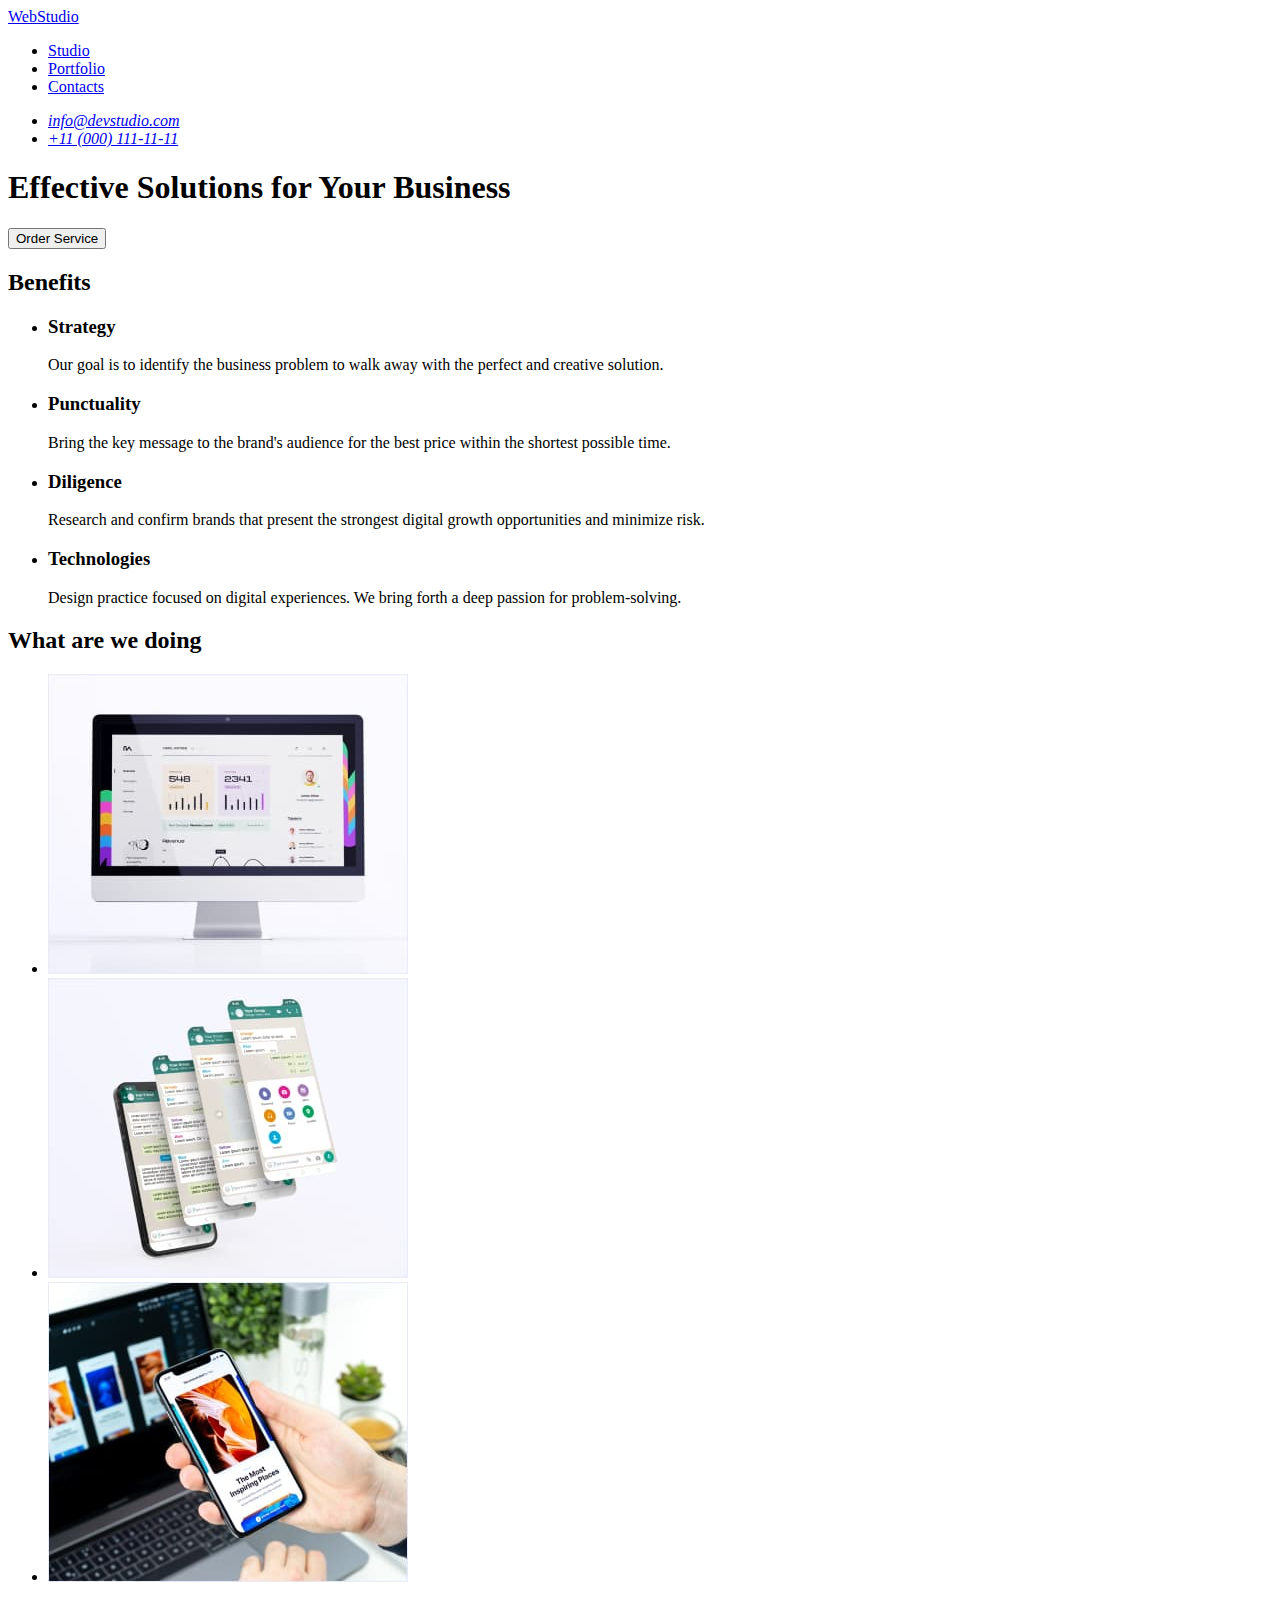
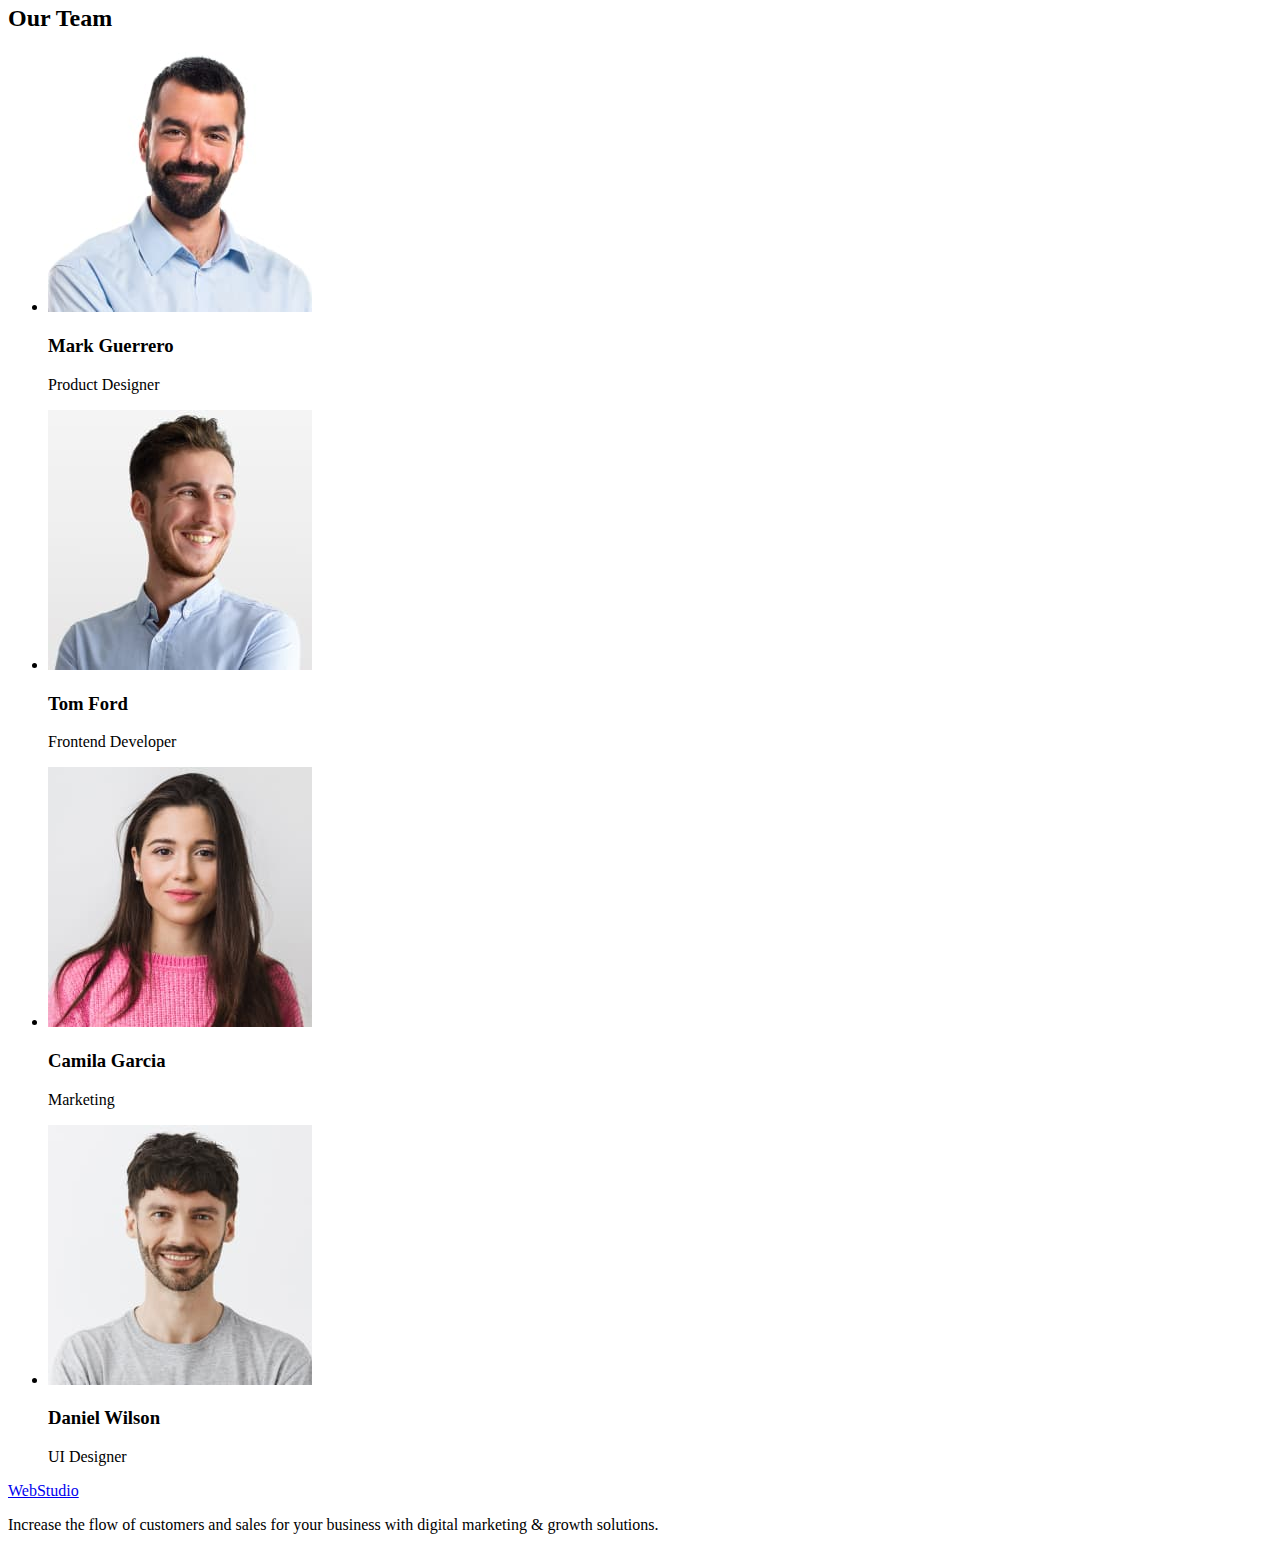
==== index.html @ dbdbc8a0 "Add files via upload" ====
<!DOCTYPE html>
<html lang="en">
<head>
    <meta charset="UTF-8">
    <meta http-equiv="X-UA-Compatible" content="IE=edge">
    <meta name="viewport" content="width=device-width, initial-scale=1.0">
    <title>Студія</title>
</head>

<body>
    <header>
        <nav>
            <a href="./index.html">WebStudio</a>
            <ul>
                <li>
                    <a href="/">Studio</a>
                </li>
                <li>
                    <a href="/">Portfolio</a>
                </li>
                <li>
                    <a href="/">Contacts</a>
                </li>
            </ul>
        </nav>
        <address>
            <ul>
                <li><a href="mailto:info@devstudio.com">info@devstudio.com</a></li>
                <li><a href="tel:+110001111111">+11 (000) 111-11-11</a></li>
            </ul>
        </address>
    </header>

    <main>
        <section>
            <h1>Effective Solutions
            for Your Business</h1>
            <button type="button">Order Service</button>
        </section>

        <section>
            <h2>Benefits</h2>
            <ul>
                <li>
                    <h3>Strategy</h3>
                    <p>
                    Our goal is to identify the business problem to walk away with the perfect and creative solution.
                    </p>
                </li>
                <li>
                    <h3>Punctuality</h3>
                    <p>
                    Bring the key message to the brand's audience for the best price within the shortest possible time.
                    </p>
                </li>
                <li>
                    <h3>Diligence</h3>
                    <p>
                    Research and confirm brands that present the strongest digital growth opportunities and minimize risk.
                    </p>
                </li>
                <li>
                    <h3>Technologies</h3>
                    <p>
                    Design practice focused on digital experiences. We bring forth a deep passion for problem-solving.
                    </p>
                </li>
            </ul>
        </section>

        <section>
            <h2>What are we doing</h2>
            <ul>
                <li>
                    <img src="./images/img-1.jpg" alt="monitor of computer with charts" width="360" height="300">
                </li>
                <li>
                    <img src="./images/img-2.jpg" alt="screenshots" width="360" height="300">
                </li>
                <li>
                    <img src="./images/img-3.jpg" alt="phone" width="360" height="300">
                </li>
            </ul>
        </section>

        <section>
            <h2>Our Team</h2>
            <ul>
                <li>
                    <img src="./images/team-1.jpg" alt="Photo of Mark Guerrero" width="264" height="260">
                    <h3>Mark Guerrero</h3>
                    <p>Product Designer</p>
                </li>
                <li>
                    <img src="./images/team-2.jpg" alt="Photo of Tom Ford" width="264" height="260">
                    <h3>Tom Ford</h3>
                    <p>Frontend Developer</p>
                </li>
                <li>
                    <img src="./images/team-3.jpg" alt="Photo of Camila Garcia" width="264" height="260">
                    <h3>Camila Garcia</h3>
                    <p>Marketing</p>
                </li>
                <li>
                    <img src="./images/team-4.jpg" alt="Photo of Daniel Wilson" width="264" height="260">
                    <h3>Daniel Wilson</h3>
                    <p>UI Designer</p>
                </li>
            </ul>
        </section>
    </main>

    <footer>
        <a href="./index.html">WebStudio</a>
        <p>
        Increase the flow of customers and sales for your business with digital marketing & growth solutions.
        </p>
    </footer>
</body>
</html>
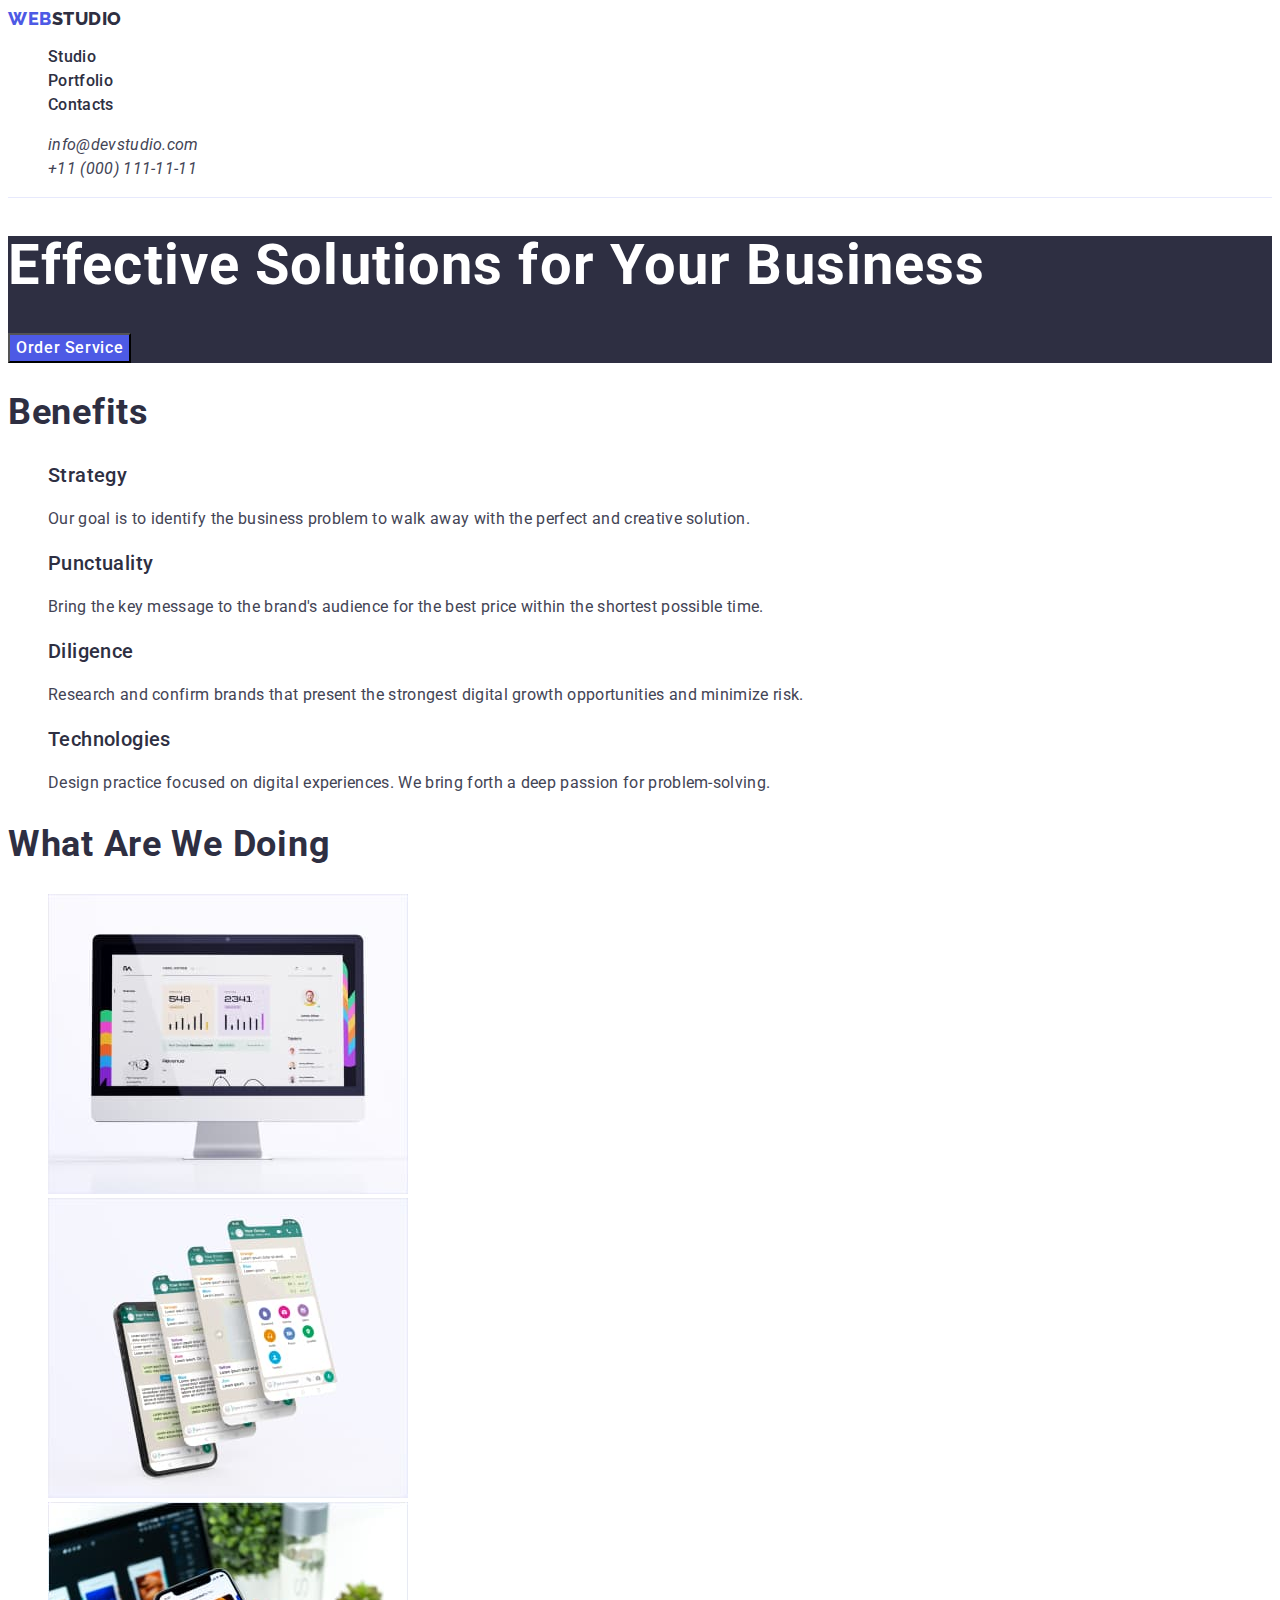
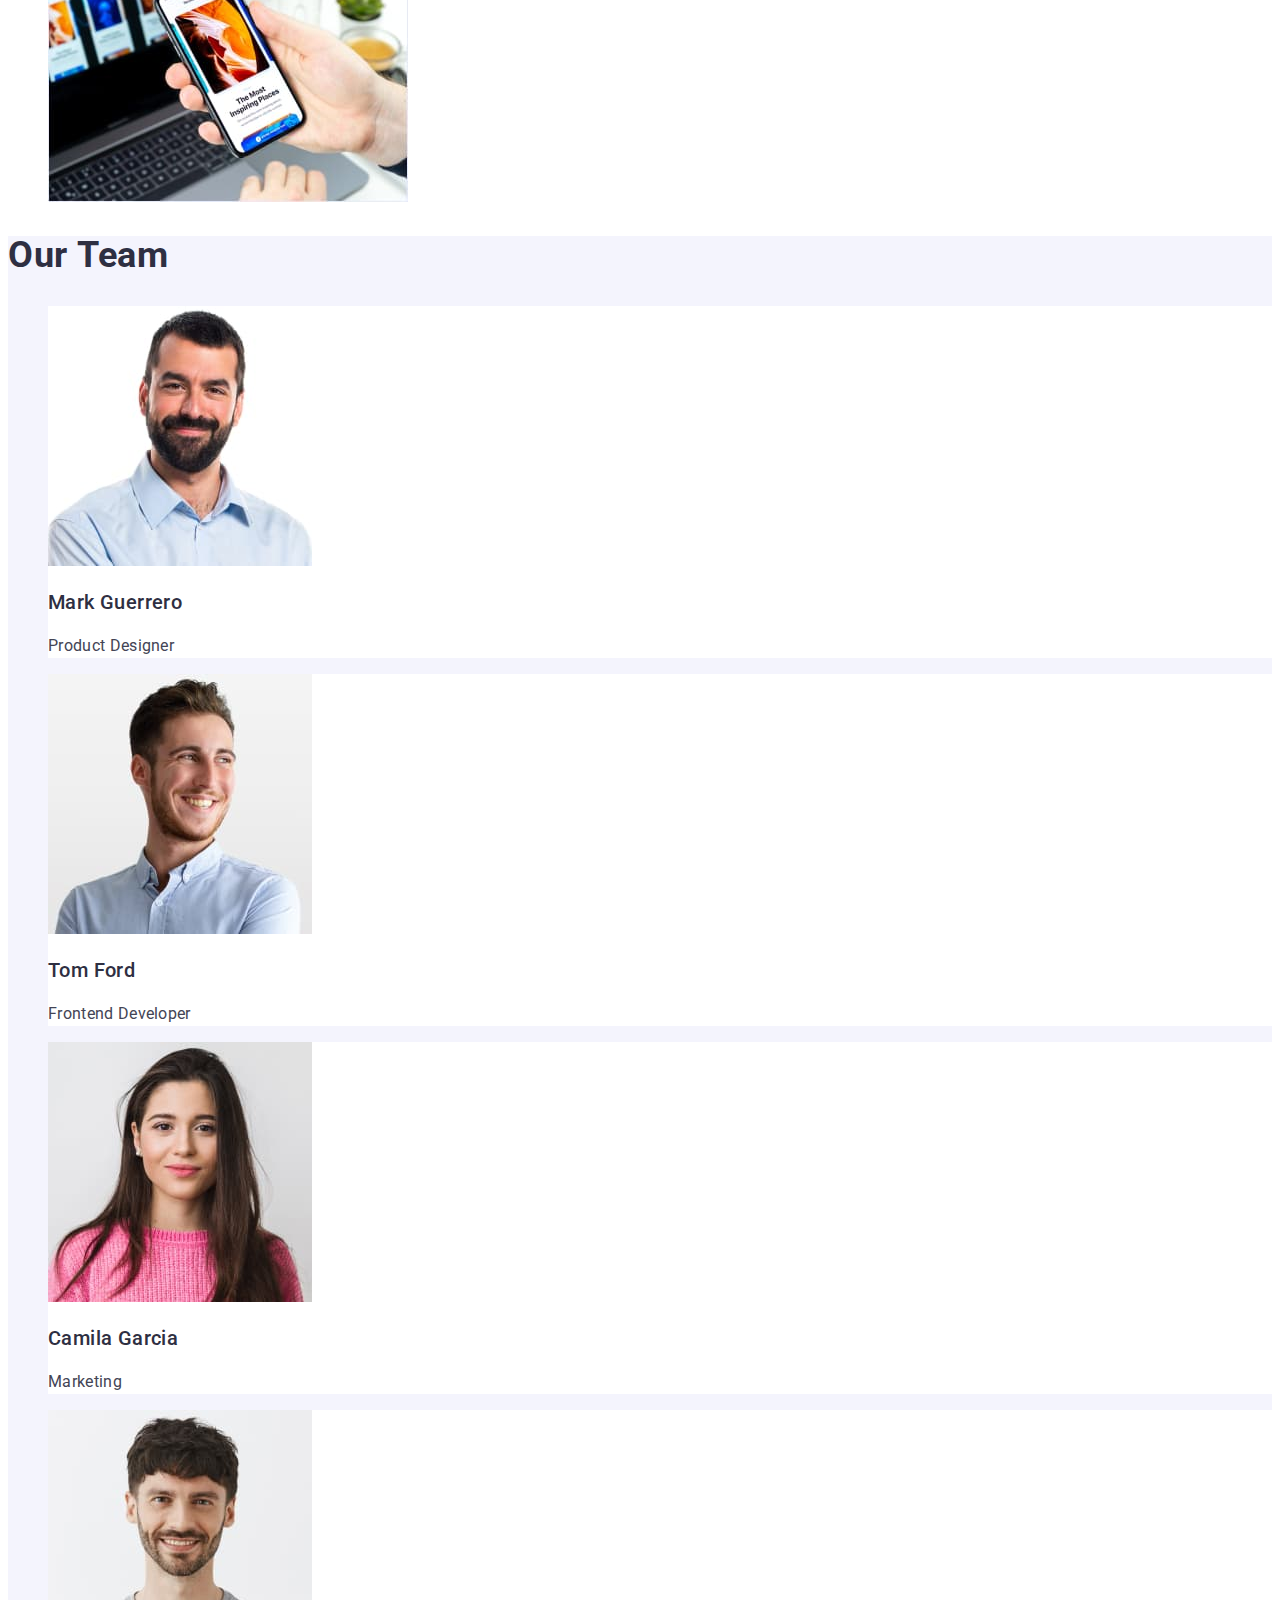
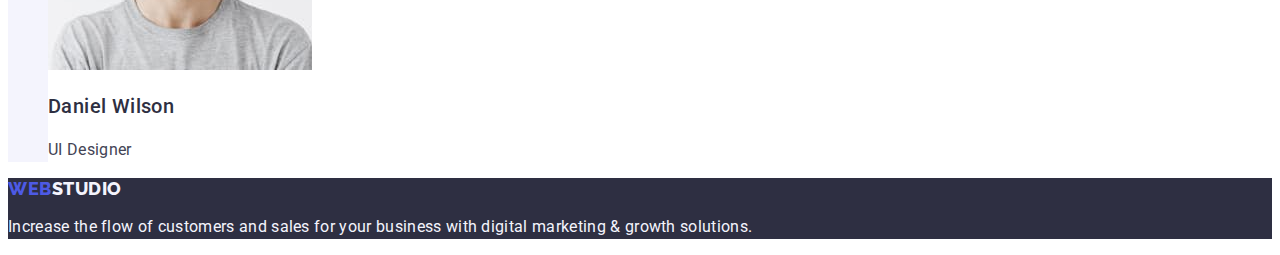
==== commit ba6ddf46: "commit 1" ====
--- a/index.html
+++ b/index.html
@@ -4,115 +4,120 @@
     <meta charset="UTF-8">
     <meta http-equiv="X-UA-Compatible" content="IE=edge">
     <meta name="viewport" content="width=device-width, initial-scale=1.0">
-    <title>Студія</title>
+    <link rel="stylesheet" href="./css/styles.css">
+    <link rel="preconnect" href="https://fonts.googleapis.com">
+    <link rel="preconnect" href="https://fonts.gstatic.com" crossorigin>
+    <link href="https://fonts.googleapis.com/css2?family=Raleway:wght@800&family=Roboto:wght@400;500;700;900&display=swap"
+        rel="stylesheet">
+    <title>WebStudio</title>
 </head>
 
 <body>
-    <header>
-        <nav>
-            <a href="./index.html">WebStudio</a>
-            <ul>
-                <li>
-                    <a href="/">Studio</a>
+    <header class="header">
+        <nav class="header-navigation">
+            <a class="header-logo-link link" href="./index.html">Web<span>Studio</span></a>
+            <ul class="header-menu-list list">
+                <li class="header-menu-item">
+                    <a class="header-menu-link link" href="./index.html">Studio</a>
                 </li>
-                <li>
-                    <a href="/">Portfolio</a>
+                <li class="header-menu-item">
+                    <a class="header-menu-link link" href="./portfolio.html">Portfolio</a>
                 </li>
-                <li>
-                    <a href="/">Contacts</a>
-                </li>
+                <li class="header-menu-item">
+                    <a class="header-menu-link link" href="/">Contacts</a>
+                </li>   
             </ul>
         </nav>
-        <address>
-            <ul>
-                <li><a href="mailto:info@devstudio.com">info@devstudio.com</a></li>
-                <li><a href="tel:+110001111111">+11 (000) 111-11-11</a></li>
+        <address class="header-address">
+            <ul class="header-address-list list">
+                <li><a class="header-address-link link" href="mailto:info@devstudio.com">info@devstudio.com</a></li>
+                <li><a class="header-address-link link" href="tel:+110001111111">+11 (000) 111-11-11</a></li>
             </ul>
         </address>
     </header>
 
     <main>
-        <section>
-            <h1>Effective Solutions
+        <section class="hero">
+            <h1 class="hero-title">Effective Solutions
             for Your Business</h1>
-            <button type="button">Order Service</button>
+            <button class="hero-btn" type="button">Order Service</button>
         </section>
 
-        <section>
-            <h2>Benefits</h2>
-            <ul>
-                <li>
-                    <h3>Strategy</h3>
-                    <p>
+        <section class="benefits">
+            <h2 class="benefits-title studio-title">Benefits</h2>
+            <ul class="benefits-list list">
+                <li class="benefits-item">
+                    <h3 class="benefits-subtitle section-subtitles">Strategy</h3>
+                    <p class="benefits-item-text section-text">
                     Our goal is to identify the business problem to walk away with the perfect and creative solution.
                     </p>
                 </li>
-                <li>
-                    <h3>Punctuality</h3>
-                    <p>
+                <li class="benefits-item">
+                    <h3 class="benefits-subtitle section-subtitles">Punctuality</h3>
+                    <p class="benefits-item-text section-text">
                     Bring the key message to the brand's audience for the best price within the shortest possible time.
                     </p>
                 </li>
-                <li>
-                    <h3>Diligence</h3>
-                    <p>
+                <li class="benefits-item">
+                    <h3 class="benefits-subtitle section-subtitles">Diligence</h3>
+                    <p class="benefits-item-text section-text">
                     Research and confirm brands that present the strongest digital growth opportunities and minimize risk.
                     </p>
                 </li>
-                <li>
-                    <h3>Technologies</h3>
-                    <p>
+                <li class="benefits-item">
+                    <h3 class="benefits-subtitle section-subtitles">Technologies</h3>
+                    <p class="benefits-item-text section-text">
                     Design practice focused on digital experiences. We bring forth a deep passion for problem-solving.
                     </p>
                 </li>
             </ul>
         </section>
 
-        <section>
-            <h2>What are we doing</h2>
-            <ul>
-                <li>
+        <section class="services">
+            <h2 class="services-title studio-title">What are we doing</h2>
+            <ul class="services-list list">
+                <li class="services-item">
                     <img src="./images/img-1.jpg" alt="monitor of computer with charts" width="360" height="300">
                 </li>
-                <li>
+                <li class="services-item">
                     <img src="./images/img-2.jpg" alt="screenshots" width="360" height="300">
                 </li>
-                <li>
+                <li class="services-item">
                     <img src="./images/img-3.jpg" alt="phone" width="360" height="300">
                 </li>
             </ul>
         </section>
 
-        <section>
-            <h2>Our Team</h2>
-            <ul>
-                <li>
+        <section class="team">
+            <h2 class="team-title studio-title">Our Team</h2>
+            <ul class="team-list list">
+                <li class="team-item">
                     <img src="./images/team-1.jpg" alt="Photo of Mark Guerrero" width="264" height="260">
-                    <h3>Mark Guerrero</h3>
-                    <p>Product Designer</p>
+                    <h3 class="team-subtitle section-subtitles">Mark Guerrero</h3>
+                    <p class="team-item-text section-text">Product Designer</p>
                 </li>
-                <li>
+                <li class="team-item">
                     <img src="./images/team-2.jpg" alt="Photo of Tom Ford" width="264" height="260">
-                    <h3>Tom Ford</h3>
-                    <p>Frontend Developer</p>
+                    <h3 class="team-subtitle section-subtitles">Tom Ford</h3>
+                    <p class="team-item-text section-text">Frontend Developer</p>
                 </li>
-                <li>
+                <li class="team-item">
                     <img src="./images/team-3.jpg" alt="Photo of Camila Garcia" width="264" height="260">
-                    <h3>Camila Garcia</h3>
-                    <p>Marketing</p>
+                    <h3 class="team-subtitle section-subtitles">Camila Garcia</h3>
+                    <p class="team-item-text section-text">Marketing</p>
                 </li>
-                <li>
+                <li class="team-item">
                     <img src="./images/team-4.jpg" alt="Photo of Daniel Wilson" width="264" height="260">
-                    <h3>Daniel Wilson</h3>
-                    <p>UI Designer</p>
+                    <h3 class="team-subtitle section-subtitles">Daniel Wilson</h3>
+                    <p class="team-item-text section-text">UI Designer</p>
                 </li>
             </ul>
         </section>
     </main>
 
-    <footer>
-        <a href="./index.html">WebStudio</a>
-        <p>
+    <footer class="footer">
+        <a class="footer-logo-link link" href="./index.html">Web<span>Studio</span></a>
+        <p class="footer-text">
         Increase the flow of customers and sales for your business with digital marketing & growth solutions.
         </p>
     </footer>
--- a/css/styles.css
+++ b/css/styles.css
@@ -0,0 +1,252 @@
+/*? -------------GENERAL------------ */
+
+:root {
+    --navy-text: #2E2F42;
+    --iris-brand: #4D5AE5;
+    --white-text: #FFFFFF;
+    --cloud-text: #F4F4FD;
+    --ocean-color: #404BBF;
+    --slate-general: color: #434455;
+    --accent-color: #E7E9FC;
+}
+
+body {
+    font-family: 'Roboto', 'Montserrat', 'Open Sans', sans-serif;
+    color: #434455; 
+}
+
+.link {
+    text-decoration: none;
+}
+
+.list {
+    list-style-type: none;
+}
+
+.section-subtitles {
+    font-weight: 500;
+    font-size: 20px;
+    line-height: 1.20;
+    letter-spacing: 0.02em;
+    color: var(--navy-text);
+}
+
+.section-text {
+    font-size: 16px;
+    line-height: 1.50;
+    letter-spacing: 0.02em;
+    color: inherit;
+}
+
+.studio-title {
+    font-weight: 700;
+    font-size: 36px;
+    line-height: 1.11;
+    letter-spacing: 0.02em;
+    text-transform: capitalize;
+    color: var(--navy-text);
+}
+
+/*! -------------INDEX------------ */
+
+/*? -------------HEADER------------ */
+
+.header {
+    background: var(--white-text);
+    border-bottom: 1px solid #E7E9FC;
+}
+
+.header-navigation {}
+
+.header-logo-link {
+    font-family: 'Raleway';
+    font-weight: 800;
+    font-size: 18px;
+    line-height: 1.17;
+    letter-spacing: 0.03em;
+    text-transform: uppercase;
+    color: var(--iris-brand);
+}
+
+.header-logo-link span {
+    color: var(--navy-text);
+}
+
+.header-menu-list {}
+
+.header-menu-item {}
+
+.header-menu-link {
+    font-weight: 500;
+    font-size: 16px;
+    line-height: 1.50;
+    letter-spacing: 0.02em;
+    color: var(--navy-text);
+}
+
+.header-menu-link:hover,
+.header-menu-link:focus {
+    color: var(--ocean-color);
+}
+
+.header-address {}
+
+.header-address-list {}
+
+.header-address-link {
+    font-size: 16px;
+    line-height: 1.50;
+    letter-spacing: 0.02em;
+    color: inherit;
+}
+
+.header-address-link:hover,
+.header-address-link:focus {
+    color: var(--ocean-color);
+}
+
+/** -------------HERO------------ */
+
+.hero {
+    background: var(--navy-text);
+}
+
+.hero-title {
+    font-weight: 700;
+    font-size: 56px;
+    line-height: 1.07;
+    letter-spacing: 0.02em;
+    color: var(--white-text);
+}
+
+.hero-btn {
+    font-family: inherit;
+    font-weight: 500;
+    font-size: 16px;
+    line-height: 1.50;
+    letter-spacing: 0.04em;
+    color: var(--white-text);
+    background: var(--iris-brand);
+    cursor: pointer;
+}
+
+.hero-btn:hover,
+.hero-btn:focus {
+    color: var(--white-text);
+    background: var(--ocean-color);
+}
+
+/** -------------BENEFITS------------ */
+
+.benefits {}
+
+.benefits-title {}
+
+.benefits-list {}
+
+.benefits-item {}
+
+.benefits-subtitle {}
+
+.benefits-item-text {}
+
+/** -------------SERVICES------------ */
+
+.services {}
+
+.services-title {}
+
+.services-list {}
+
+.services-item {}
+
+/** -------------TEAM------------ */
+
+.team {
+    background: var(--cloud-text);
+}
+
+.team-title {}
+
+.team-list {}
+
+.team-item {
+    background: var(--white-text);
+}
+
+.team-subtitle {}
+
+.team-item-text {}
+
+
+/*? -------------FOOTER------------ */
+
+.footer {
+    background: var(--navy-text);
+}
+
+.footer-logo-link {
+    font-family: 'Raleway';
+    font-weight: 800;
+    font-size: 18px;
+    line-height: 1.17;
+    letter-spacing: 0.03em;
+    text-transform: uppercase;
+    color: var(--iris-brand);
+}
+
+.footer-logo-link span {
+    color: var(--cloud-text);
+}
+
+.footer-text {
+    font-size: 16px;
+    line-height: 1.50;
+    letter-spacing: 0.02em;
+    color: var(--cloud-text);
+}
+
+
+/*! -------------PORTFOLIO------------ */
+
+.projects {}
+
+.projects-title {}
+
+/** -------------BTN-LIST------------ */
+
+.projects-btn-list {}
+
+.projects-btn-item {}
+
+.projects-btn {
+    font-family: inherit;
+    font-weight: 500;
+    font-size: 16px;
+    line-height: 1.50;
+    letter-spacing: 0.04em;
+    color: var(--iris-brand);
+    background: var(--accent-color);
+    cursor: pointer;
+}
+
+.projects-btn:hover,
+.projects-btn:focus {
+    color: var(--white-text);
+    background: var(--ocean-color);
+}
+
+/** -------------PROJECTS-LIST------------ */
+
+.projects-list {}
+
+.projects-item {}
+
+.projects-link {
+    color: var(--slate-general);
+}
+
+.projects-subtitle {}
+
+.projects-text {}
+
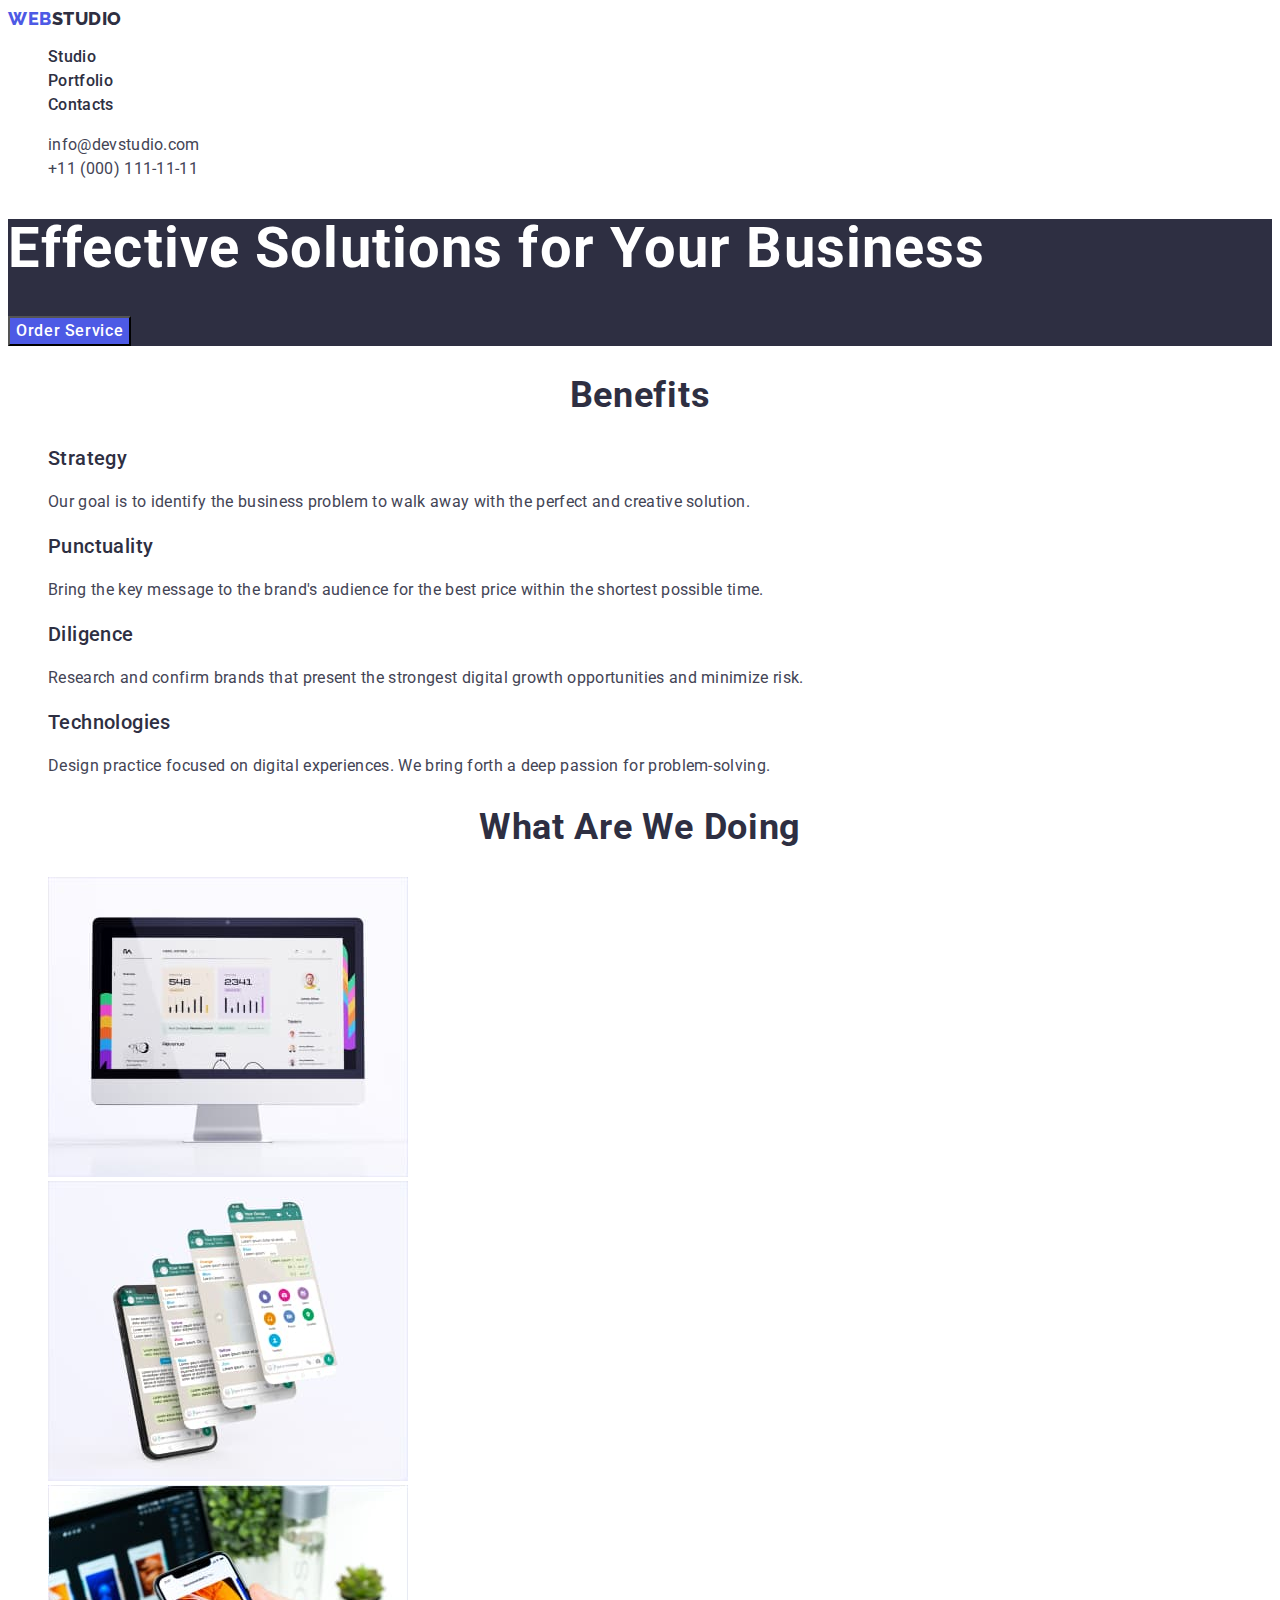
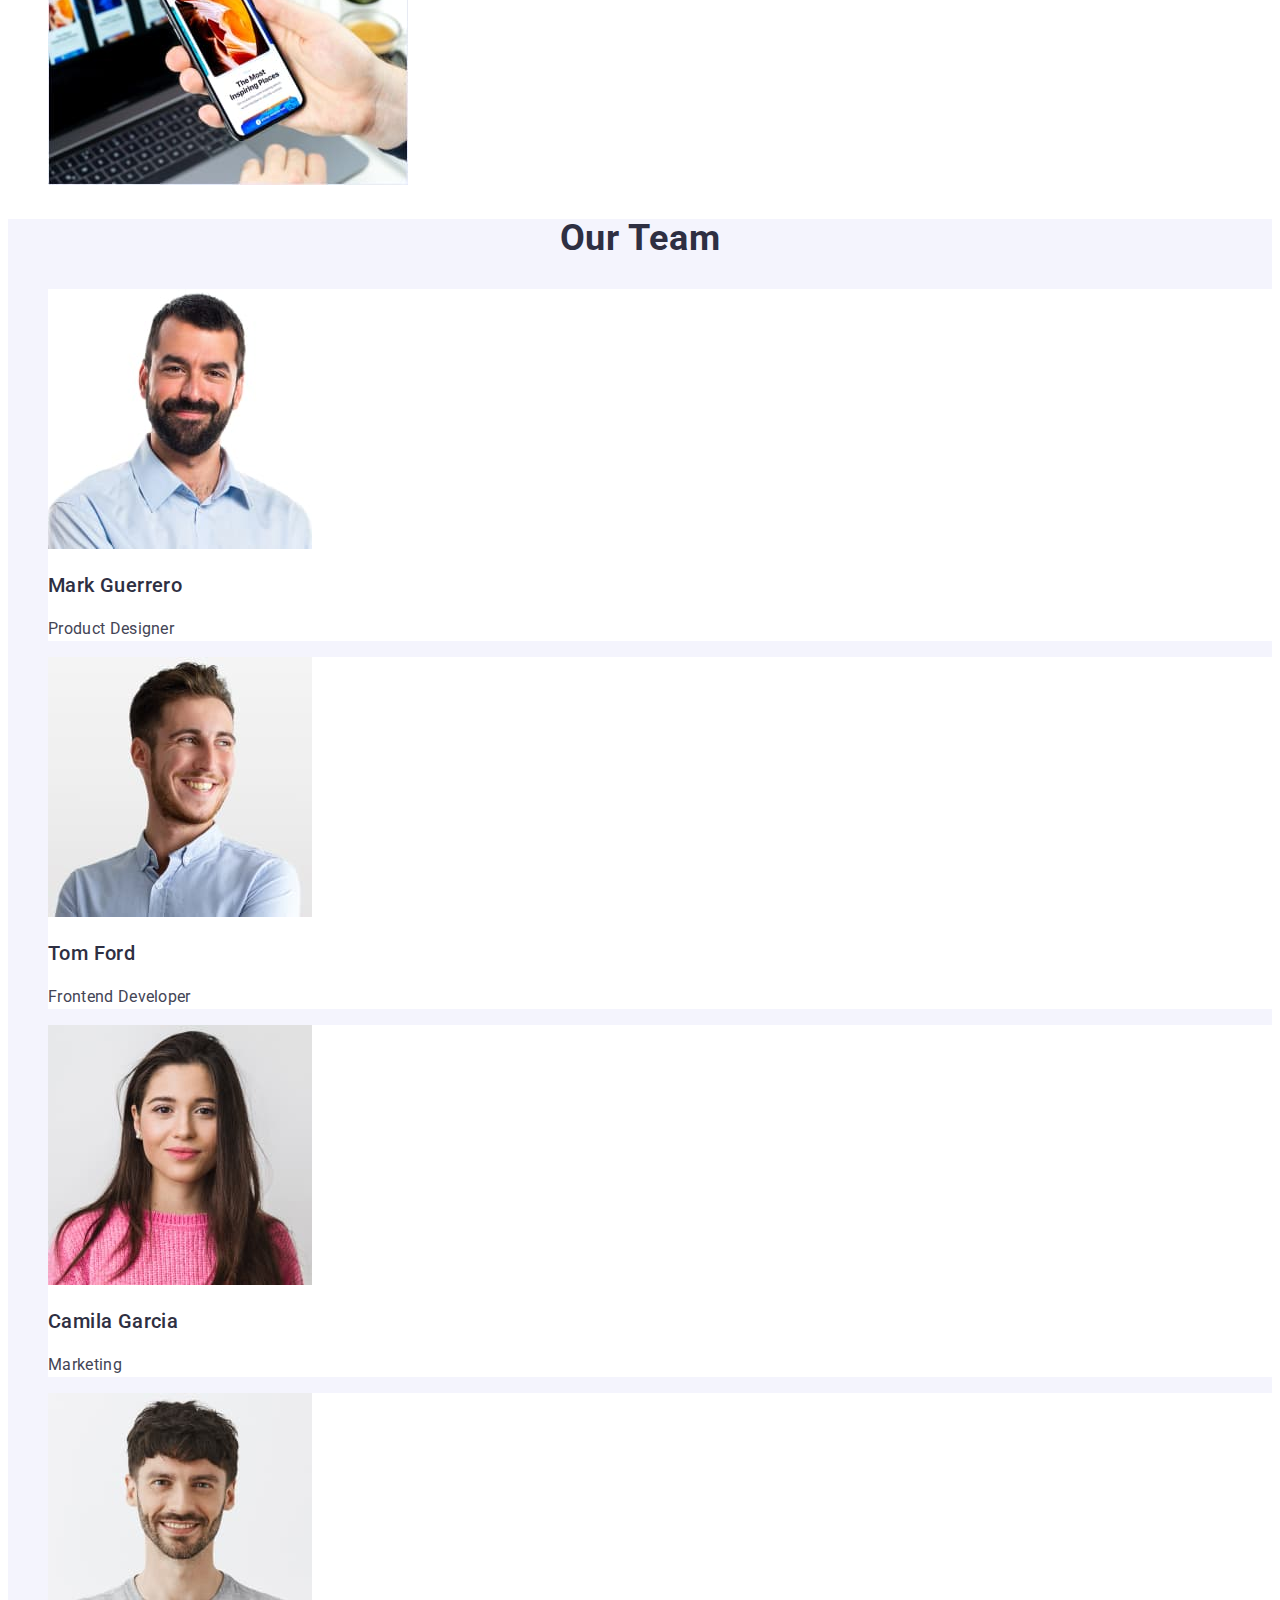
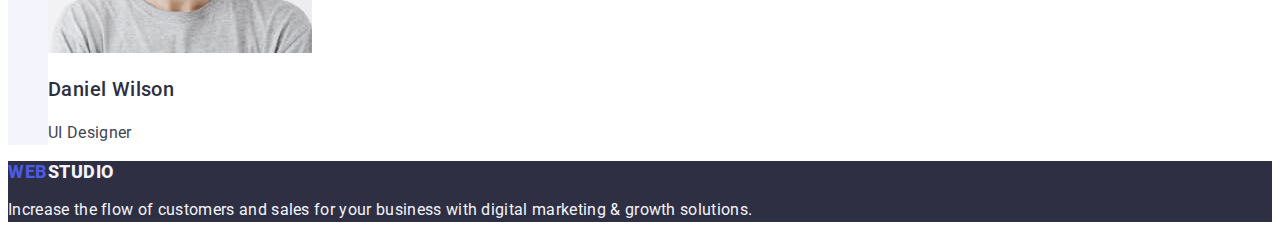
==== commit 5fc6b204: "commit 2" ====
--- a/index.html
+++ b/index.html
@@ -15,7 +15,7 @@
 <body>
     <header class="header">
         <nav class="header-navigation">
-            <a class="header-logo-link link" href="./index.html">Web<span>Studio</span></a>
+            <a class="header-logo-link link" href="./index.html">Web<span class="header-span">Studio</span></a>
             <ul class="header-menu-list list">
                 <li class="header-menu-item">
                     <a class="header-menu-link link" href="./index.html">Studio</a>
@@ -24,7 +24,7 @@
                     <a class="header-menu-link link" href="./portfolio.html">Portfolio</a>
                 </li>
                 <li class="header-menu-item">
-                    <a class="header-menu-link link" href="/">Contacts</a>
+                    <a class="header-menu-link link" href="">Contacts</a>
                 </li>   
             </ul>
         </nav>
@@ -116,7 +116,7 @@
     </main>
 
     <footer class="footer">
-        <a class="footer-logo-link link" href="./index.html">Web<span>Studio</span></a>
+        <a class="footer-logo-link link" href="./index.html">Web<span class="footer-span">Studio</span></a>
         <p class="footer-text">
         Increase the flow of customers and sales for your business with digital marketing & growth solutions.
         </p>
--- a/css/styles.css
+++ b/css/styles.css
@@ -11,8 +11,9 @@
 }
 
 body {
-    font-family: 'Roboto', 'Montserrat', 'Open Sans', sans-serif;
+    font-family: 'Roboto', sans-serif;
     color: #434455; 
+    background-color: #FFFFFF;
 }
 
 .link {
@@ -42,6 +43,7 @@
     font-weight: 700;
     font-size: 36px;
     line-height: 1.11;
+    text-align: center;
     letter-spacing: 0.02em;
     text-transform: capitalize;
     color: var(--navy-text);
@@ -53,13 +55,12 @@
 
 .header {
     background: var(--white-text);
-    border-bottom: 1px solid #E7E9FC;
 }
 
 .header-navigation {}
 
 .header-logo-link {
-    font-family: 'Raleway';
+    font-family: 'Raleway', sans-serif;
     font-weight: 800;
     font-size: 18px;
     line-height: 1.17;
@@ -68,7 +69,7 @@
     color: var(--iris-brand);
 }
 
-.header-logo-link span {
+.header-span {
     color: var(--navy-text);
 }
 
@@ -89,7 +90,9 @@
     color: var(--ocean-color);
 }
 
-.header-address {}
+.header-address {
+    font-style: normal;
+}
 
 .header-address-list {}
 
@@ -120,6 +123,7 @@
 }
 
 .hero-btn {
+    font-family: 'Roboto', sans-serif;
     font-family: inherit;
     font-weight: 500;
     font-size: 16px;
@@ -186,7 +190,7 @@
 }
 
 .footer-logo-link {
-    font-family: 'Raleway';
+    font-family: 'Raleway' sans-serif;
     font-weight: 800;
     font-size: 18px;
     line-height: 1.17;
@@ -195,7 +199,7 @@
     color: var(--iris-brand);
 }
 
-.footer-logo-link span {
+.footer-span {
     color: var(--cloud-text);
 }
 
@@ -220,13 +224,13 @@
 .projects-btn-item {}
 
 .projects-btn {
-    font-family: inherit;
+    font-family: "Roboto", sans-serif;
     font-weight: 500;
     font-size: 16px;
     line-height: 1.50;
     letter-spacing: 0.04em;
     color: var(--iris-brand);
-    background: var(--accent-color);
+    background-color: var(--cloud-text);
     cursor: pointer;
 }
 
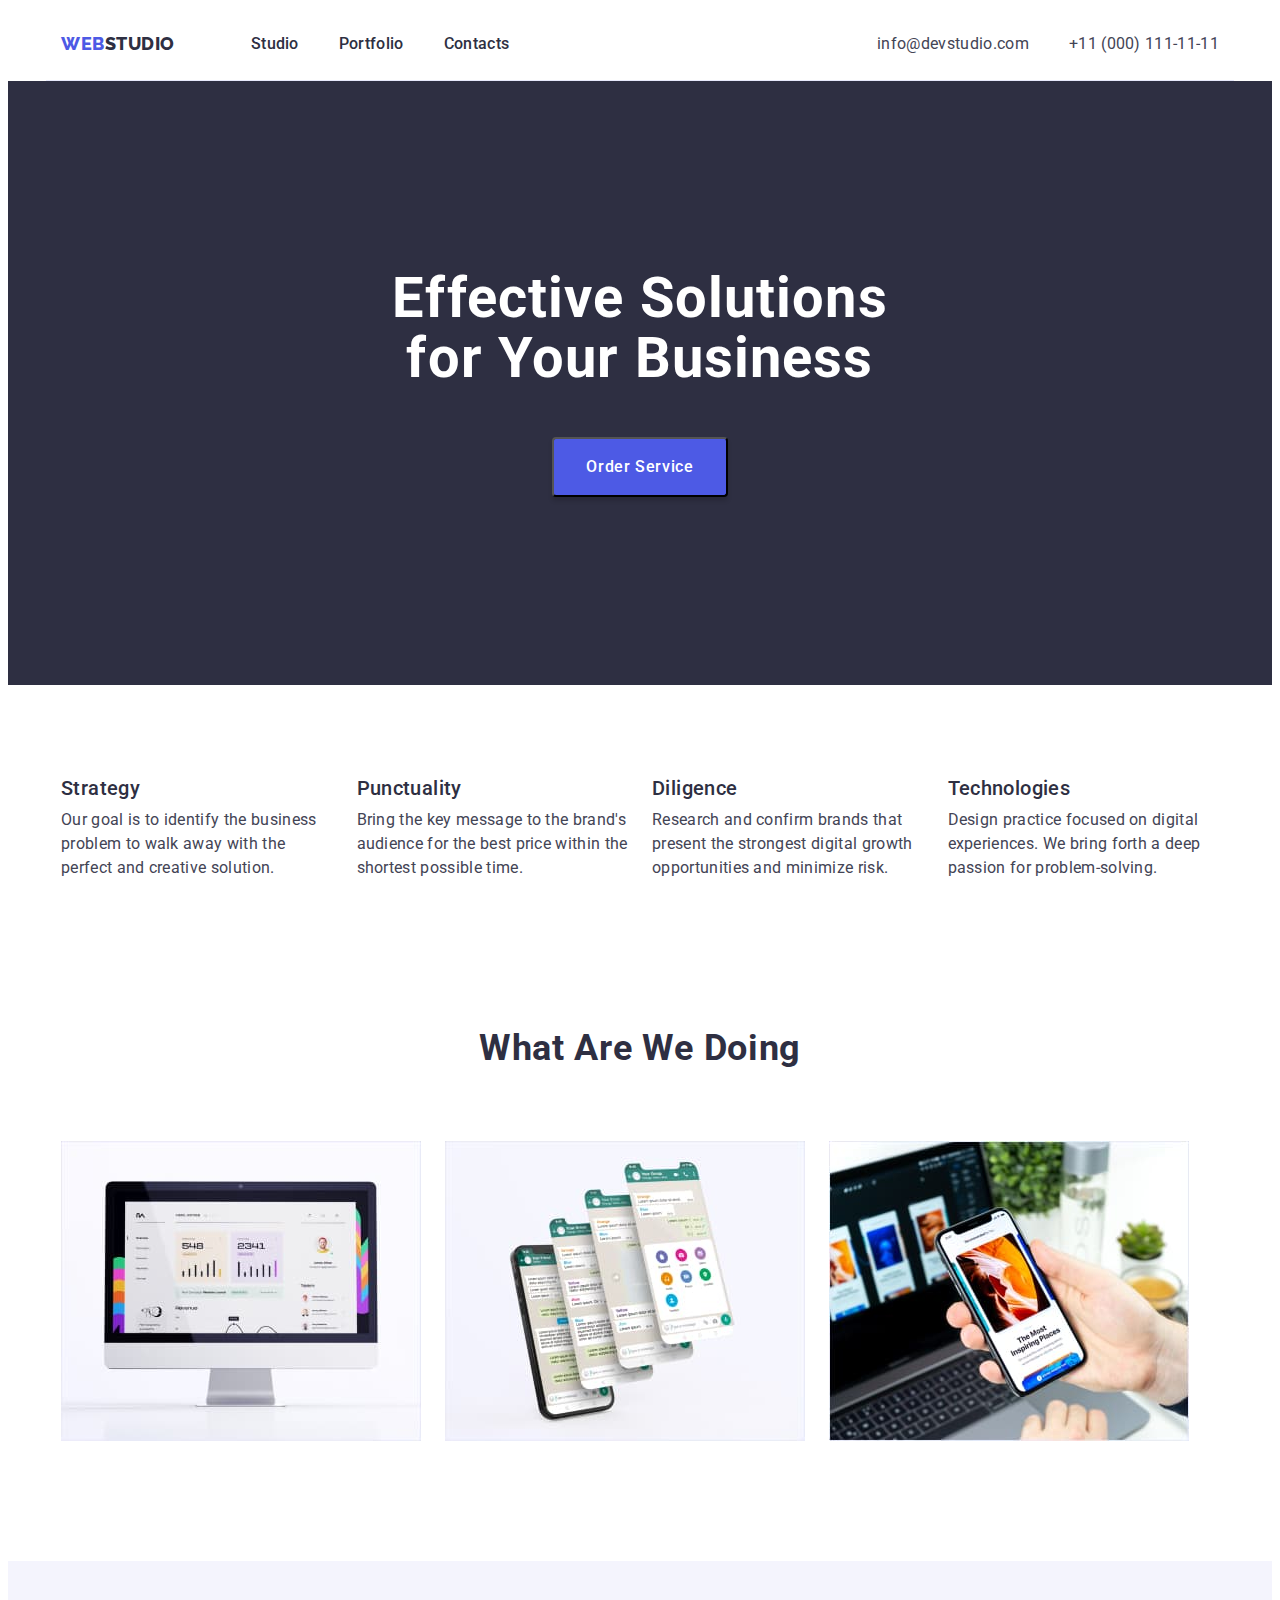
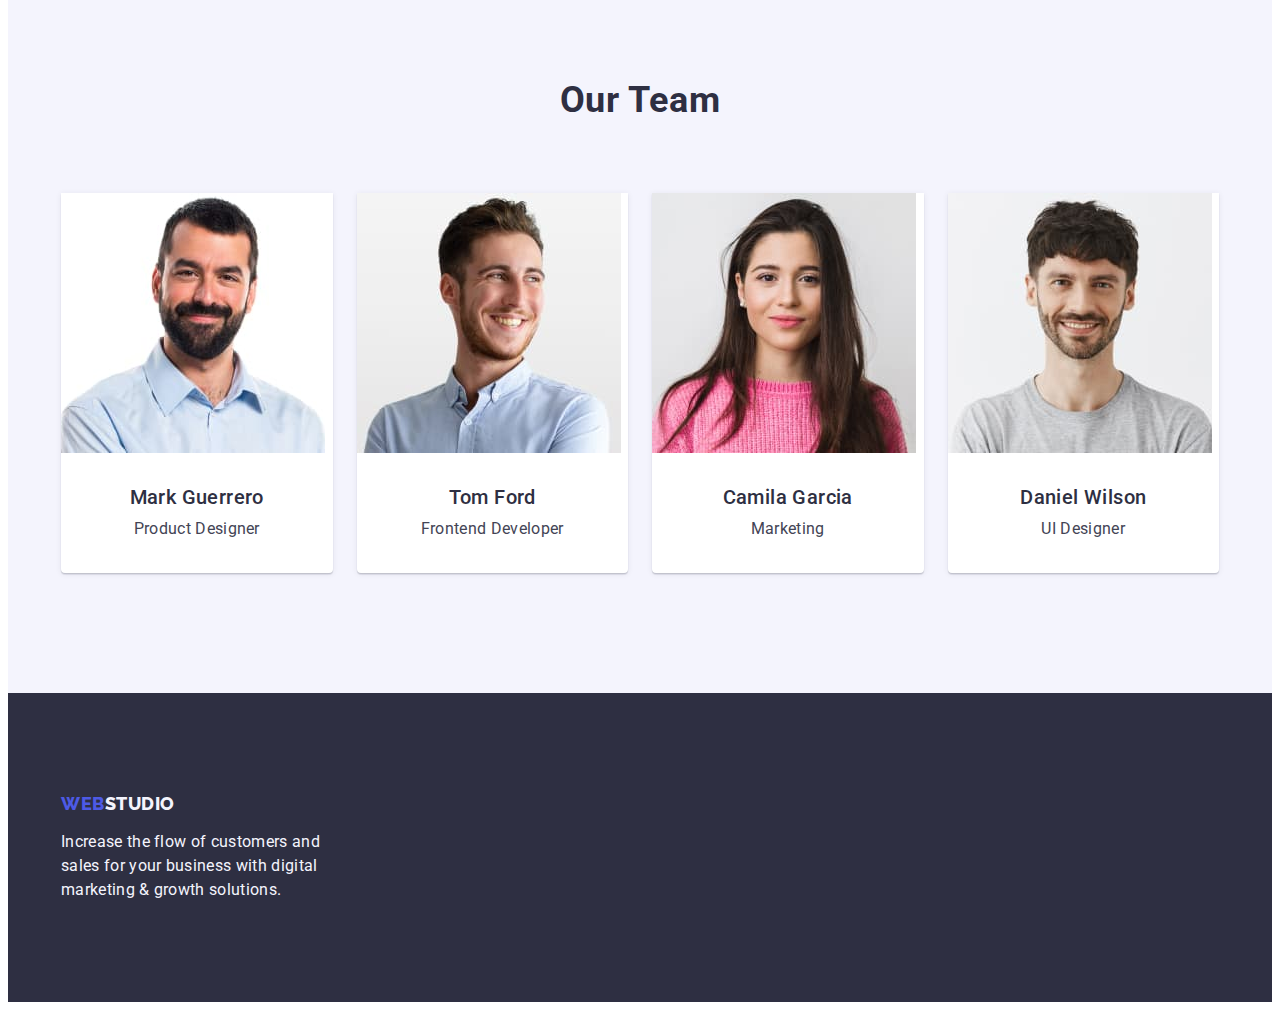
==== commit dc06a0ed: "commit 1" ====
--- a/index.html
+++ b/index.html
@@ -1,125 +1,204 @@
 <!DOCTYPE html>
 <html lang="en">
-<head>
-    <meta charset="UTF-8">
-    <meta http-equiv="X-UA-Compatible" content="IE=edge">
-    <meta name="viewport" content="width=device-width, initial-scale=1.0">
-    <link rel="stylesheet" href="./css/styles.css">
-    <link rel="preconnect" href="https://fonts.googleapis.com">
-    <link rel="preconnect" href="https://fonts.gstatic.com" crossorigin>
-    <link href="https://fonts.googleapis.com/css2?family=Raleway:wght@800&family=Roboto:wght@400;500;700;900&display=swap"
-        rel="stylesheet">
+  <head>
+    <meta charset="UTF-8" />
+    <meta http-equiv="X-UA-Compatible" content="IE=edge" />
+    <meta name="viewport" content="width=device-width, initial-scale=1.0" />
+    <link
+      rel="stylesheet"
+      href="https://cdnjs.cloudflare.com/ajax/libs/modern-normalize/2.0.0/modern-normalize.min.css"
+      integrity="sha512-4xo8blKMVCiXpTaLzQSLSw3KFOVPWhm/TRtuPVc4WG6kUgjH6J03IBuG7JZPkcWMxJ5huwaBpOpnwYElP/m6wg=="
+      crossorigin="anonymous"
+      referrerpolicy="no-referrer"
+    />
+    <link rel="stylesheet" href="./css/styles.css" />
+    <link rel="preconnect" href="https://fonts.googleapis.com" />
+    <link rel="preconnect" href="https://fonts.gstatic.com" crossorigin />
+    <link
+      href="https://fonts.googleapis.com/css2?family=Raleway:wght@800&family=Roboto:wght@400;500;700;900&display=swap"
+      rel="stylesheet"
+    />
     <title>WebStudio</title>
-</head>
-
-<body>
+  </head>
+
+  <body>
     <header class="header">
+      <div class="container header-container">
         <nav class="header-navigation">
-            <a class="header-logo-link link" href="./index.html">Web<span class="header-span">Studio</span></a>
-            <ul class="header-menu-list list">
-                <li class="header-menu-item">
-                    <a class="header-menu-link link" href="./index.html">Studio</a>
-                </li>
-                <li class="header-menu-item">
-                    <a class="header-menu-link link" href="./portfolio.html">Portfolio</a>
-                </li>
-                <li class="header-menu-item">
-                    <a class="header-menu-link link" href="">Contacts</a>
-                </li>   
-            </ul>
+          <a class="header-logo-link link" href="./index.html"
+            >Web<span class="header-span">Studio</span></a>
+          <ul class="header-menu list">
+            <li class="header-menu-item">
+              <a class="header-menu-link link" href="./index.html">Studio</a>
+            </li>
+            <li class="header-menu-item">
+              <a class="header-menu-link link" href="./portfolio.html"
+>Portfolio</a>
+            </li>
+            <li class="header-menu-item">
+              <a class="header-menu-link link" href="">Contacts</a>
+            </li>
+          </ul>
         </nav>
+
         <address class="header-address">
-            <ul class="header-address-list list">
-                <li><a class="header-address-link link" href="mailto:info@devstudio.com">info@devstudio.com</a></li>
-                <li><a class="header-address-link link" href="tel:+110001111111">+11 (000) 111-11-11</a></li>
-            </ul>
+          <ul class="header-address-list list">
+            <li>
+              <a
+                class="header-address-link link"
+                href="mailto:info@devstudio.com"
+                >info@devstudio.com</a>
+            </li>
+            <li>
+              <a class="header-address-link link" href="tel:+110001111111"
+                >+11 (000) 111-11-11</a>
+            </li>
+          </ul>
         </address>
+      </div>
     </header>
 
     <main>
-        <section class="hero">
-            <h1 class="hero-title">Effective Solutions
-            for Your Business</h1>
-            <button class="hero-btn" type="button">Order Service</button>
-        </section>
-
-        <section class="benefits">
+      <section class="hero">
+        <div class="container hero-container">
+          <h1 class="hero-title">Effective Solutions for Your Business</h1>
+          <button class="hero-btn" type="button">Order Service</button>
+        </div>
+      </section>
+
+      <section class="benefits">
+        <div class="container benefits-container">
             <h2 class="benefits-title studio-title">Benefits</h2>
             <ul class="benefits-list list">
                 <li class="benefits-item">
                     <h3 class="benefits-subtitle section-subtitles">Strategy</h3>
                     <p class="benefits-item-text section-text">
-                    Our goal is to identify the business problem to walk away with the perfect and creative solution.
+                    Our goal is to identify the business problem to walk away with the
+                    perfect and creative solution.
                     </p>
                 </li>
                 <li class="benefits-item">
                     <h3 class="benefits-subtitle section-subtitles">Punctuality</h3>
                     <p class="benefits-item-text section-text">
-                    Bring the key message to the brand's audience for the best price within the shortest possible time.
+                    Bring the key message to the brand's audience for the best price
+                    within the shortest possible time.
                     </p>
                 </li>
                 <li class="benefits-item">
                     <h3 class="benefits-subtitle section-subtitles">Diligence</h3>
                     <p class="benefits-item-text section-text">
-                    Research and confirm brands that present the strongest digital growth opportunities and minimize risk.
+                    Research and confirm brands that present the strongest digital
+                    growth opportunities and minimize risk.
                     </p>
                 </li>
                 <li class="benefits-item">
                     <h3 class="benefits-subtitle section-subtitles">Technologies</h3>
                     <p class="benefits-item-text section-text">
-                    Design practice focused on digital experiences. We bring forth a deep passion for problem-solving.
+                    Design practice focused on digital experiences. We bring forth a
+                    deep passion for problem-solving.
                     </p>
                 </li>
             </ul>
-        </section>
-
-        <section class="services">
+        </div>
+      </section>
+
+      <section class="services">
+        <div class="container services-container">
             <h2 class="services-title studio-title">What are we doing</h2>
             <ul class="services-list list">
                 <li class="services-item">
-                    <img src="./images/img-1.jpg" alt="monitor of computer with charts" width="360" height="300">
+                    <img
+                    src="./images/img-1.jpg"
+                    alt="monitor of computer with charts"
+                    width="360"
+                    height="300"
+                    />
                 </li>
                 <li class="services-item">
-                    <img src="./images/img-2.jpg" alt="screenshots" width="360" height="300">
+                    <img
+                    src="./images/img-2.jpg"
+                    alt="screenshots"
+                    width="360"
+                    height="300"
+                    />
                 </li>
                 <li class="services-item">
-                    <img src="./images/img-3.jpg" alt="phone" width="360" height="300">
+                    <img
+                    src="./images/img-3.jpg"
+                    alt="phone"
+                    width="360"
+                    height="300"
+                    />
                 </li>
             </ul>
-        </section>
-
-        <section class="team">
+        </div>
+      </section>
+
+      <section class="team">
+        <div class="container team-container">
             <h2 class="team-title studio-title">Our Team</h2>
             <ul class="team-list list">
                 <li class="team-item">
-                    <img src="./images/team-1.jpg" alt="Photo of Mark Guerrero" width="264" height="260">
-                    <h3 class="team-subtitle section-subtitles">Mark Guerrero</h3>
-                    <p class="team-item-text section-text">Product Designer</p>
+                    <img
+                    src="./images/team-1.jpg"
+                    alt="Photo of Mark Guerrero"
+                    width="264"
+                    height="260"
+                    />
+                    <div class="team-name">
+                        <h3 class="team-subtitle section-subtitles">Mark Guerrero</h3>
+                        <p class="team-item-text section-text">Product Designer</p>
+                    </div>
                 </li>
                 <li class="team-item">
-                    <img src="./images/team-2.jpg" alt="Photo of Tom Ford" width="264" height="260">
-                    <h3 class="team-subtitle section-subtitles">Tom Ford</h3>
-                    <p class="team-item-text section-text">Frontend Developer</p>
+                    <img
+                    src="./images/team-2.jpg"
+                    alt="Photo of Tom Ford"
+                    width="264"
+                    height="260"
+                    />
+                    <div class="team-name">
+                        <h3 class="team-subtitle section-subtitles">Tom Ford</h3>
+                        <p class="team-item-text section-text">Frontend Developer</p>
+                    </div>
                 </li>
                 <li class="team-item">
-                    <img src="./images/team-3.jpg" alt="Photo of Camila Garcia" width="264" height="260">
-                    <h3 class="team-subtitle section-subtitles">Camila Garcia</h3>
-                    <p class="team-item-text section-text">Marketing</p>
-                </li>
-                <li class="team-item">
-                    <img src="./images/team-4.jpg" alt="Photo of Daniel Wilson" width="264" height="260">
-                    <h3 class="team-subtitle section-subtitles">Daniel Wilson</h3>
-                    <p class="team-item-text section-text">UI Designer</p>
+                    <img
+                    src="./images/team-3.jpg"
+                    alt="Photo of Camila Garcia"
+                    width="264"
+                    height="260"
+                    />
+                    <div class="team-name">
+                        <h3 class="team-subtitle section-subtitles">Camila Garcia</h3>
+                        <p class="team-item-text section-text">Marketing</p>
+                    </div>
+                </li>
+                <li class="team-item"> 
+                    <img
+                    src="./images/team-4.jpg"
+                    alt="Photo of Daniel Wilson"
+                    width="264"
+                    height="260"
+                    />
+                    <div class="team-name">
+                        <h3 class="team-subtitle section-subtitles">Daniel Wilson</h3>
+                        <p class="team-item-text section-text">UI Designer</p>
+                    </div>
                 </li>
             </ul>
-        </section>
+        </div>
+      </section>
     </main>
 
     <footer class="footer">
+      <div class="container footer-container">
         <a class="footer-logo-link link" href="./index.html">Web<span class="footer-span">Studio</span></a>
         <p class="footer-text">
-        Increase the flow of customers and sales for your business with digital marketing & growth solutions.
+            Increase the flow of customers and sales for your business with digital
+            marketing & growth solutions.
         </p>
+      </div>
     </footer>
-</body>
-</html>+  </body>
+</html>
--- a/css/styles.css
+++ b/css/styles.css
@@ -16,12 +16,33 @@
     background-color: #FFFFFF;
 }
 
+p, h1,h2,h3,h4,h5,h6 {
+    margin-top: 0;
+    margin-bottom: 0;
+}
+
+img {
+    display: block;
+}
+
+.container {
+    width: 100%;
+    max-width: 1158px;
+    padding-left: 15px;
+    padding-right: 15px;
+    margin: 0 auto;
+    /* outline: 2px solid red; */
+}
+
 .link {
     text-decoration: none;
 }
 
 .list {
     list-style-type: none;
+    margin-top: 0;
+    margin-bottom: 0;
+    padding-left: 0;
 }
 
 .section-subtitles {
@@ -57,7 +78,20 @@
     background: var(--white-text);
 }
 
-.header-navigation {}
+.header-container {
+    display: flex;
+    align-items: center;
+    padding-top: 24px;
+    padding-bottom: 24px;
+    background: var(--white-text);
+    border-bottom: 1px solid var(--accent-color);
+}
+
+.header-navigation {
+    display: flex;
+    align-items: center;
+    flex-grow: 1;
+}
 
 .header-logo-link {
     font-family: 'Raleway', sans-serif;
@@ -73,7 +107,11 @@
     color: var(--navy-text);
 }
 
-.header-menu-list {}
+.header-menu {
+    display: flex;
+    gap: 40px;
+    padding-left: 76px;
+}
 
 .header-menu-item {}
 
@@ -92,9 +130,13 @@
 
 .header-address {
     font-style: normal;
-}
-
-.header-address-list {}
+    margin-left: 156px;
+}
+
+.header-address-list {
+    display: flex;
+    gap: 40px;
+}
 
 .header-address-link {
     font-size: 16px;
@@ -112,14 +154,23 @@
 
 .hero {
     background: var(--navy-text);
+}
+
+.hero-container {
+    padding-top: 188px;
+    padding-bottom: 188px;
+    margin-top: 0;
 }
 
 .hero-title {
     font-weight: 700;
     font-size: 56px;
     line-height: 1.07;
+    text-align: center;
     letter-spacing: 0.02em;
     color: var(--white-text);
+    max-width: 496px;
+    margin: 0 auto;
 }
 
 .hero-btn {
@@ -132,6 +183,12 @@
     color: var(--white-text);
     background: var(--iris-brand);
     cursor: pointer;
+    display: block;
+    margin: 0 auto;
+    margin-top: 48px;
+    padding: 16px 32px;
+    box-shadow: 0px 4px 4px rgba(0, 0, 0, 0.15);
+    border-radius: 4px;
 }
 
 .hero-btn:hover,
@@ -144,23 +201,56 @@
 
 .benefits {}
 
-.benefits-title {}
-
-.benefits-list {}
-
-.benefits-item {}
-
-.benefits-subtitle {}
-
-.benefits-item-text {}
+.benefits-container {
+    padding-top: 91px;
+    padding-bottom: 149px;
+}
+
+.benefits-title {
+    position: absolute;
+    width: 1px;
+    height: 1px;
+    margin: -1px;
+    border: 0;
+    padding: 0;
+    white-space: nowrap;
+    clip-path: inset(100%);
+    clip: rect(0 0 0 0);
+    overflow: hidden;
+}
+
+.benefits-list {
+    display: flex;
+    gap: 24px;
+}
+
+.benefits-item {
+    width: calc((100% - 72px) / 4);
+}
+
+.benefits-subtitle {
+    margin-bottom: 8px;
+}
+
+.benefits-item-text {
+}
 
 /** -------------SERVICES------------ */
 
 .services {}
 
-.services-title {}
-
-.services-list {}
+.services-container {
+    padding-bottom: 120px;
+}
+
+.services-title {
+    margin-bottom: 72px;
+}
+
+.services-list {
+    display: flex;
+    gap: 24px;
+}
 
 .services-item {}
 
@@ -170,15 +260,38 @@
     background: var(--cloud-text);
 }
 
-.team-title {}
-
-.team-list {}
+.team-container {
+    padding-top: 120px;
+    padding-bottom: 120px;
+}
+
+.team-title {
+    margin-bottom: 72px;
+}
+
+.team-list {
+    display: flex;
+    gap: 24px;
+}
 
 .team-item {
     background: var(--white-text);
-}
-
-.team-subtitle {}
+    width: calc((100% - 72px) / 4);
+    box-shadow: 0px 1px 6px rgba(46, 47, 66, 0.08), 0px 1px 1px rgba(46, 47, 66, 0.16), 0px 2px 1px rgba(46, 47, 66, 0.08);
+    border-radius: 0px 0px 4px 4px;
+}
+
+.team-name {
+    padding: 32px 16px;
+    display: flex;
+    flex-direction: column;
+    justify-content: center;
+    align-items: center;
+    gap: 8px;
+}
+
+.team-subtitle {
+}
 
 .team-item-text {}
 
@@ -189,8 +302,13 @@
     background: var(--navy-text);
 }
 
+.footer-container {
+    padding-top: 100px;
+    padding-bottom: 100px;
+}
+
 .footer-logo-link {
-    font-family: 'Raleway' sans-serif;
+    font-family: 'Raleway', sans-serif;
     font-weight: 800;
     font-size: 18px;
     line-height: 1.17;
@@ -208,6 +326,8 @@
     line-height: 1.50;
     letter-spacing: 0.02em;
     color: var(--cloud-text);
+    max-width: 264px;
+    margin-top: 16px;
 }
 
 
@@ -215,13 +335,36 @@
 
 .projects {}
 
-.projects-title {}
+.projects-container {
+    padding-top: 96px;
+    padding-bottom: 120px;
+}
+
+.projects-title {
+    position: absolute;
+    width: 1px;
+    height: 1px;
+    margin: -1px;
+    border: 0;
+    padding: 0;
+    white-space: nowrap;
+    clip-path: inset(100%);
+    clip: rect(0 0 0 0);
+    overflow: hidden;
+}
 
 /** -------------BTN-LIST------------ */
 
-.projects-btn-list {}
-
-.projects-btn-item {}
+.projects-btn-list {
+    display: flex;
+    gap: 24px;
+    margin-bottom: 72px;
+    justify-content: center;
+}
+
+.projects-btn-item {
+    
+}
 
 .projects-btn {
     font-family: "Roboto", sans-serif;
@@ -232,6 +375,9 @@
     color: var(--iris-brand);
     background-color: var(--cloud-text);
     cursor: pointer;
+    padding: 12px 24px;
+    border: 1px solid #E7E9FC;
+    border-radius: 4px;
 }
 
 .projects-btn:hover,
@@ -242,14 +388,30 @@
 
 /** -------------PROJECTS-LIST------------ */
 
-.projects-list {}
-
-.projects-item {}
+.projects-list {
+    display: flex;
+    flex-wrap: wrap;
+    gap: 24px;
+}
+
+.projects-item {
+    width: calc((100% - 48px) / 3);
+}
 
 .projects-link {
     color: var(--slate-general);
 }
 
+.prj-name {
+    display: flex;
+    flex-direction: column;
+    justify-content: center;
+    align-items: flex-start;
+    padding: 32px 16px;
+    gap: 8px;
+    border: 1px solid #E7E9FC;
+}
+
 .projects-subtitle {}
 
 .projects-text {}
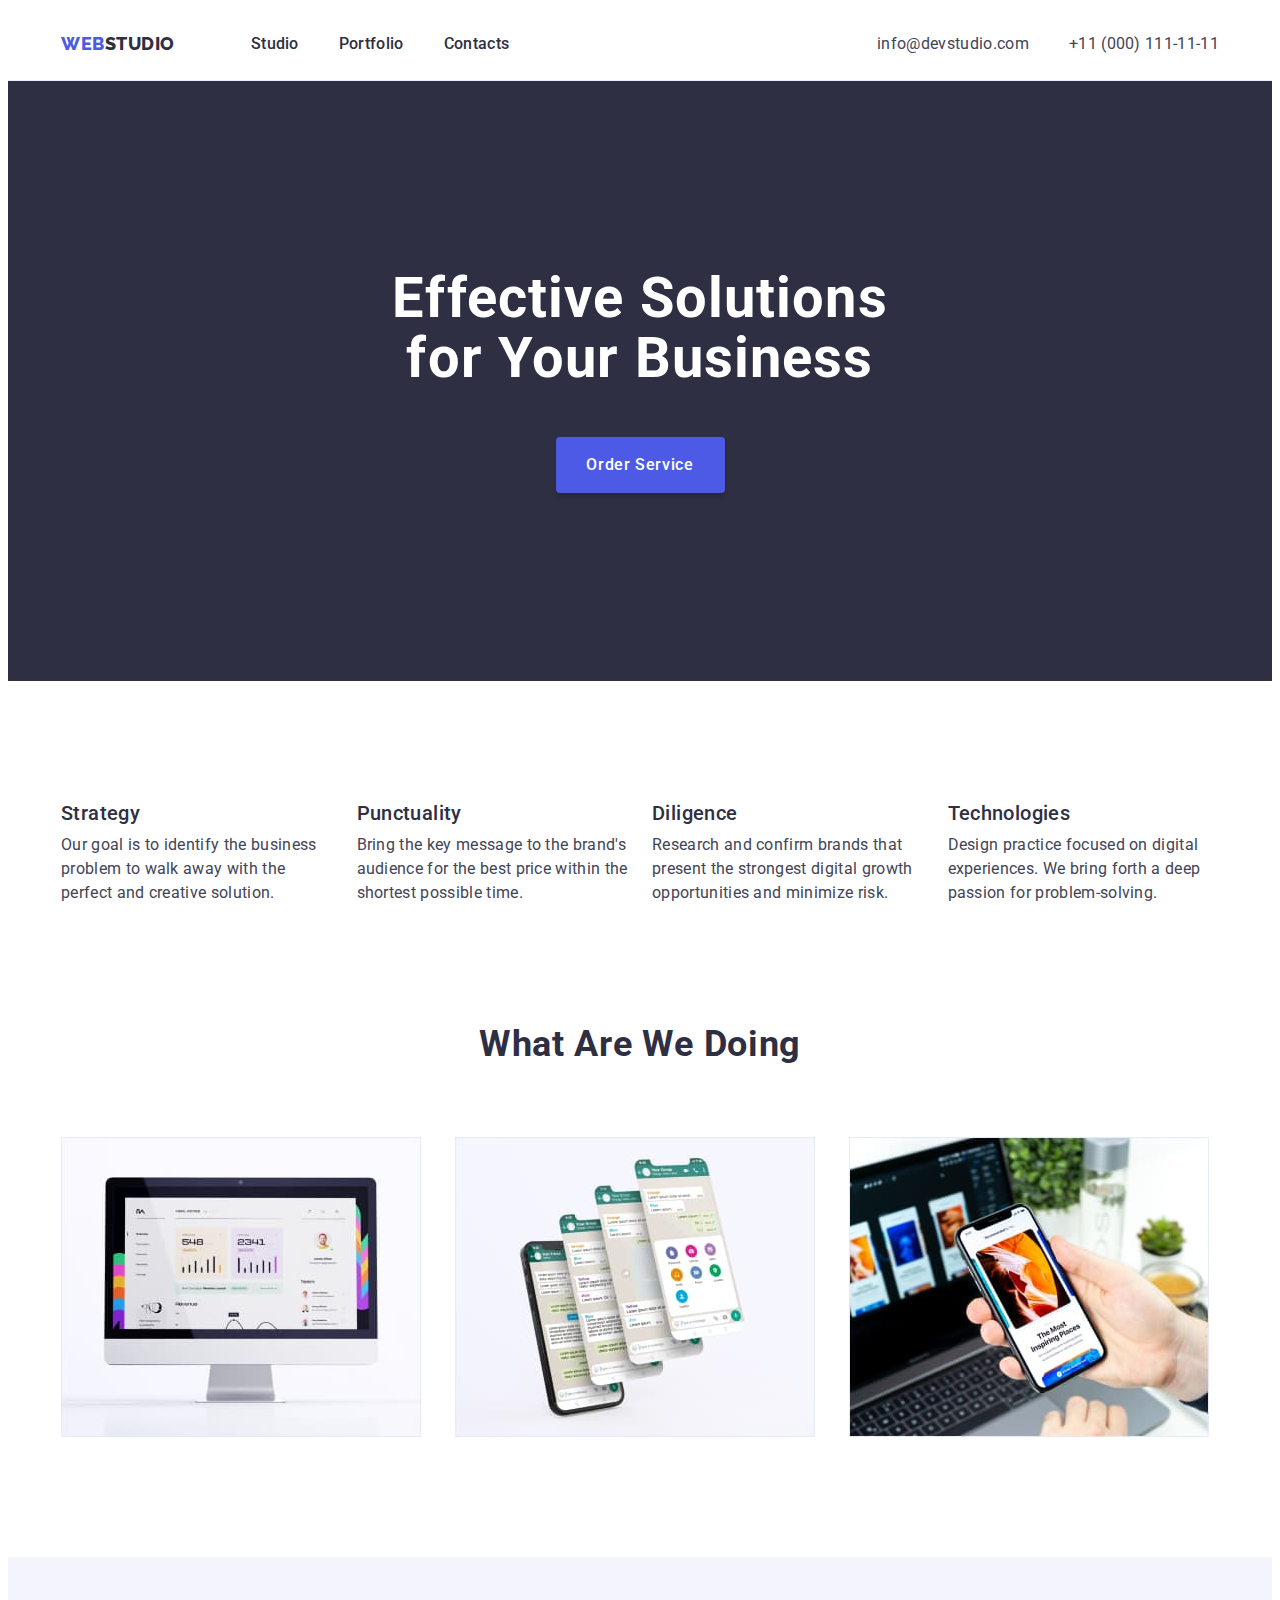
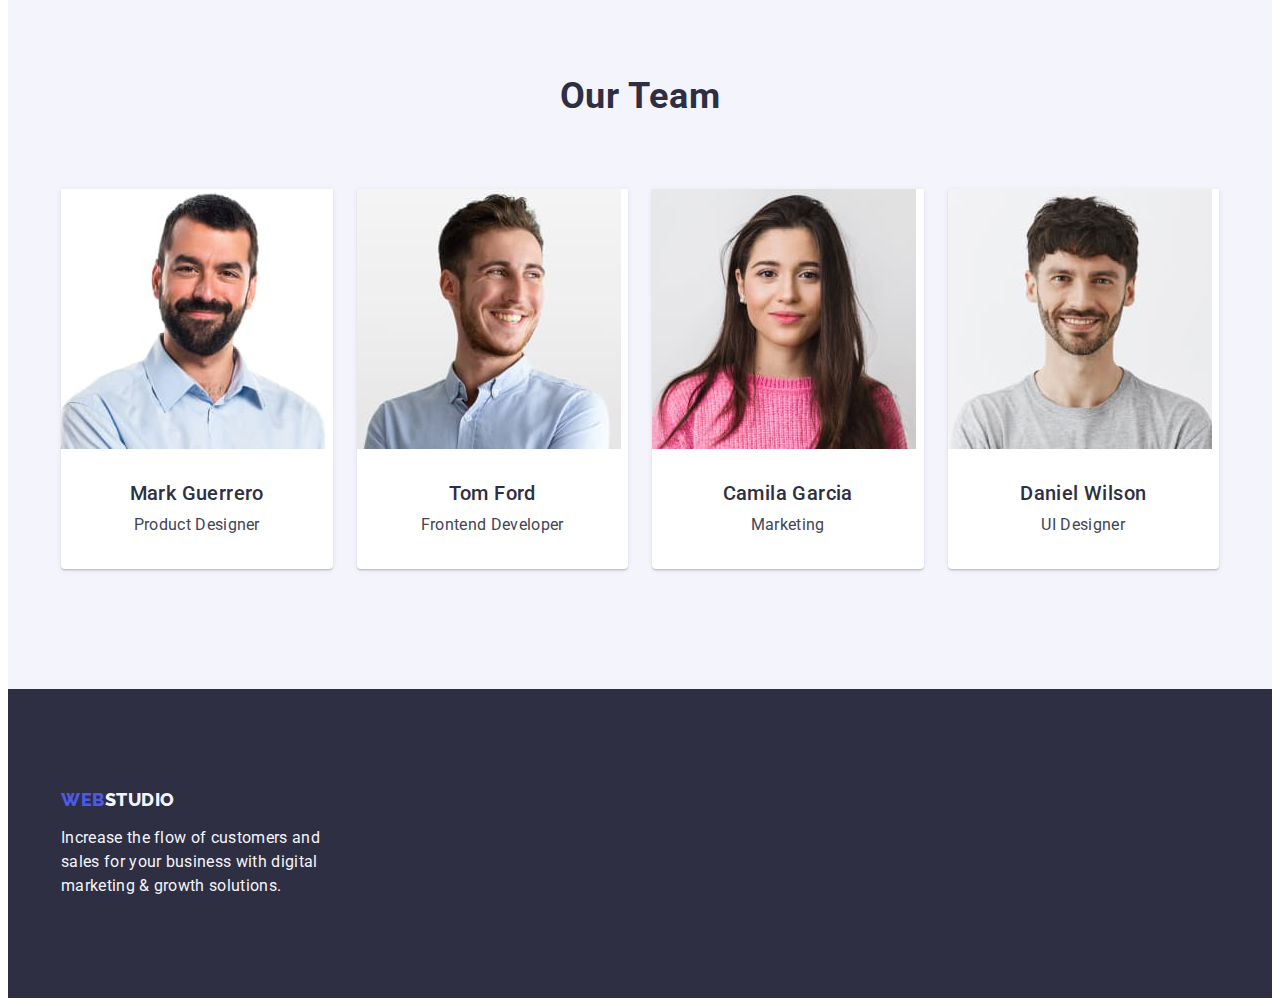
==== commit c5e13103: "commit 2" ====
--- a/index.html
+++ b/index.html
@@ -4,14 +4,6 @@
     <meta charset="UTF-8" />
     <meta http-equiv="X-UA-Compatible" content="IE=edge" />
     <meta name="viewport" content="width=device-width, initial-scale=1.0" />
-    <link
-      rel="stylesheet"
-      href="https://cdnjs.cloudflare.com/ajax/libs/modern-normalize/2.0.0/modern-normalize.min.css"
-      integrity="sha512-4xo8blKMVCiXpTaLzQSLSw3KFOVPWhm/TRtuPVc4WG6kUgjH6J03IBuG7JZPkcWMxJ5huwaBpOpnwYElP/m6wg=="
-      crossorigin="anonymous"
-      referrerpolicy="no-referrer"
-    />
-    <link rel="stylesheet" href="./css/styles.css" />
     <link rel="preconnect" href="https://fonts.googleapis.com" />
     <link rel="preconnect" href="https://fonts.gstatic.com" crossorigin />
     <link
@@ -19,21 +11,23 @@
       rel="stylesheet"
     />
     <title>WebStudio</title>
+    <link rel="stylesheet" href="https://cdnjs.cloudflare.com/ajax/libs/modern-normalize/2.0.0/modern-normalize.min.css"
+      integrity="sha512-4xo8blKMVCiXpTaLzQSLSw3KFOVPWhm/TRtuPVc4WG6kUgjH6J03IBuG7JZPkcWMxJ5huwaBpOpnwYElP/m6wg=="
+      crossorigin="anonymous" referrerpolicy="no-referrer" />
+    <link rel="stylesheet" href="./css/styles.css" />
   </head>
 
   <body>
     <header class="header">
       <div class="container header-container">
         <nav class="header-navigation">
-          <a class="header-logo-link link" href="./index.html"
-            >Web<span class="header-span">Studio</span></a>
+          <a class="header-logo-link link" href="./index.html">Web<span class="header-span">Studio</span></a>
           <ul class="header-menu list">
             <li class="header-menu-item">
               <a class="header-menu-link link" href="./index.html">Studio</a>
             </li>
             <li class="header-menu-item">
-              <a class="header-menu-link link" href="./portfolio.html"
->Portfolio</a>
+              <a class="header-menu-link link" href="./portfolio.html">Portfolio</a>
             </li>
             <li class="header-menu-item">
               <a class="header-menu-link link" href="">Contacts</a>
--- a/css/styles.css
+++ b/css/styles.css
@@ -26,8 +26,7 @@
 }
 
 .container {
-    width: 100%;
-    max-width: 1158px;
+    width: 1158px;
     padding-left: 15px;
     padding-right: 15px;
     margin: 0 auto;
@@ -76,6 +75,7 @@
 
 .header {
     background: var(--white-text);
+    border-bottom: 1px solid var(--accent-color);
 }
 
 .header-container {
@@ -84,7 +84,6 @@
     padding-top: 24px;
     padding-bottom: 24px;
     background: var(--white-text);
-    border-bottom: 1px solid var(--accent-color);
 }
 
 .header-navigation {
@@ -101,6 +100,7 @@
     letter-spacing: 0.03em;
     text-transform: uppercase;
     color: var(--iris-brand);
+    margin-right: 76px;
 }
 
 .header-span {
@@ -110,7 +110,6 @@
 .header-menu {
     display: flex;
     gap: 40px;
-    padding-left: 76px;
 }
 
 .header-menu-item {}
@@ -121,6 +120,7 @@
     line-height: 1.50;
     letter-spacing: 0.02em;
     color: var(--navy-text);
+    padding: 24px 0;
 }
 
 .header-menu-link:hover,
@@ -154,12 +154,11 @@
 
 .hero {
     background: var(--navy-text);
-}
-
-.hero-container {
     padding-top: 188px;
     padding-bottom: 188px;
-    margin-top: 0;
+}
+
+.hero-container {
 }
 
 .hero-title {
@@ -174,21 +173,22 @@
 }
 
 .hero-btn {
-    font-family: 'Roboto', sans-serif;
     font-family: inherit;
     font-weight: 500;
     font-size: 16px;
     line-height: 1.50;
     letter-spacing: 0.04em;
     color: var(--white-text);
-    background: var(--iris-brand);
+    background-color: var(--iris-brand);
     cursor: pointer;
     display: block;
+    min-width: 169px;
+    height: 56px;
     margin: 0 auto;
     margin-top: 48px;
-    padding: 16px 32px;
     box-shadow: 0px 4px 4px rgba(0, 0, 0, 0.15);
     border-radius: 4px;
+    border: none;
 }
 
 .hero-btn:hover,
@@ -199,12 +199,11 @@
 
 /** -------------BENEFITS------------ */
 
-.benefits {}
-
-.benefits-container {
-    padding-top: 91px;
-    padding-bottom: 149px;
-}
+.benefits {
+    padding: 120px 0;
+}
+
+.benefits-container {}
 
 .benefits-title {
     position: absolute;
@@ -237,11 +236,11 @@
 
 /** -------------SERVICES------------ */
 
-.services {}
-
-.services-container {
+.services {
     padding-bottom: 120px;
 }
+
+.services-container {}
 
 .services-title {
     margin-bottom: 72px;
@@ -252,18 +251,18 @@
     gap: 24px;
 }
 
-.services-item {}
+.services-item {
+    width: calc((100% - 48px) / 3);
+}
 
 /** -------------TEAM------------ */
 
 .team {
     background: var(--cloud-text);
-}
-
-.team-container {
-    padding-top: 120px;
-    padding-bottom: 120px;
-}
+    padding: 120px 0;
+}
+
+.team-container {}
 
 .team-title {
     margin-bottom: 72px;
@@ -283,29 +282,26 @@
 
 .team-name {
     padding: 32px 16px;
-    display: flex;
-    flex-direction: column;
-    justify-content: center;
-    align-items: center;
-    gap: 8px;
 }
 
 .team-subtitle {
-}
-
-.team-item-text {}
+    text-align: center;
+    margin-bottom: 8px;
+}
+
+.team-item-text {
+    text-align: center;
+}
 
 
 /*? -------------FOOTER------------ */
 
 .footer {
     background: var(--navy-text);
-}
-
-.footer-container {
-    padding-top: 100px;
-    padding-bottom: 100px;
-}
+    padding: 100px 0;
+}
+
+.footer-container {}
 
 .footer-logo-link {
     font-family: 'Raleway', sans-serif;
@@ -315,6 +311,8 @@
     letter-spacing: 0.03em;
     text-transform: uppercase;
     color: var(--iris-brand);
+    display: inline-block;
+    margin-bottom: 16px;
 }
 
 .footer-span {
@@ -327,18 +325,17 @@
     letter-spacing: 0.02em;
     color: var(--cloud-text);
     max-width: 264px;
-    margin-top: 16px;
 }
 
 
 /*! -------------PORTFOLIO------------ */
 
-.projects {}
-
-.projects-container {
+.projects {
     padding-top: 96px;
     padding-bottom: 120px;
 }
+
+.projects-container {}
 
 .projects-title {
     position: absolute;
@@ -384,6 +381,7 @@
 .projects-btn:focus {
     color: var(--white-text);
     background: var(--ocean-color);
+    border: 1px solid transparent;
 }
 
 /** -------------PROJECTS-LIST------------ */
@@ -391,7 +389,8 @@
 .projects-list {
     display: flex;
     flex-wrap: wrap;
-    gap: 24px;
+    column-gap: 24px;
+    row-gap: 48px;
 }
 
 .projects-item {
@@ -403,16 +402,14 @@
 }
 
 .prj-name {
-    display: flex;
-    flex-direction: column;
-    justify-content: center;
-    align-items: flex-start;
     padding: 32px 16px;
-    gap: 8px;
     border: 1px solid #E7E9FC;
-}
-
-.projects-subtitle {}
+    border-top: none;
+}
+
+.projects-subtitle {
+    margin-bottom: 8px;
+}
 
 .projects-text {}
 
